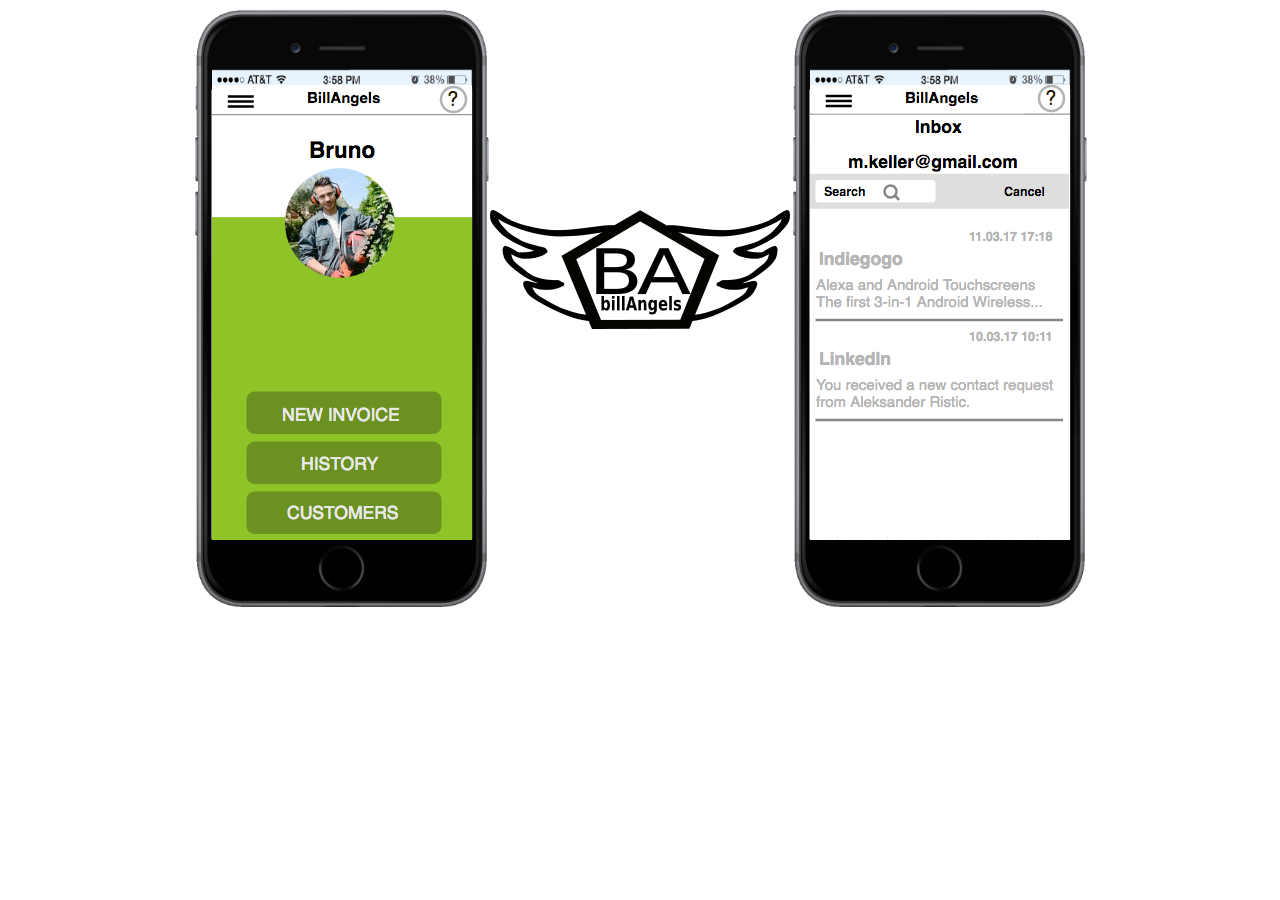
==== static/index.html @ af14f234 "first iteration" ====
<!DOCTYPE html>
<html lang="en">
<head>
    <meta charset="UTF-8">
    <title>Billing Angels</title>

    <link type="text/css" rel="stylesheet" href="css/bootstrap.css"/>
    <link type="text/css" rel="stylesheet" href="css/bootstrap-theme.css"/>
    <link type="text/css" rel="stylesheet" href="css/style.css"/>
</head>
<body>

<div class="center">
    <div class="center-block">
        <div class="iphone-holder">
            <img class="iphone" src="images/iPhone_7_cut_out.png">
            <iframe class="iframe" scrolling="no" src="left_start.html"></iframe>
        </div>
        <img style="margin-top: 200px" src="images/ba-logo.png">
        <div class="iphone-holder iphone-holder-right">
            <img class="iphone" scrolling="no" src="images/iPhone_7_cut_out.png">
            <iframe class="iframe" scrolling="no" src="right_start.html"></iframe>
        </div>
    </div>
</div>

<div id="the-basics" style="display: none;">
    <input class="typeahead" type="text" placeholder="States of USA">
</div>

<script src="js/jquery.js"></script>
<script src="js/typeahead.jquery.js"></script>

<script>
    var substringMatcher = function (strs) {
        return function findMatches(q, cb) {
            var matches, substringRegex;

            // an array that will be populated with substring matches
            matches = [];

            // regex used to determine if a string contains the substring `q`
            substrRegex = new RegExp(q, 'i');

            // iterate through the pool of strings and for any string that
            // contains the substring `q`, add it to the `matches` array
            $.each(strs, function (i, str) {
                if (substrRegex.test(str)) {
                    matches.push(str);
                }
            });

            cb(matches);
        };
    };

    var states = ['Alabama', 'Alaska', 'Arizona', 'Arkansas', 'California',
        'Colorado', 'Connecticut', 'Delaware', 'Florida', 'Georgia', 'Hawaii',
        'Idaho', 'Illinois', 'Indiana', 'Iowa', 'Kansas', 'Kentucky', 'Louisiana',
        'Maine', 'Maryland', 'Massachusetts', 'Michigan', 'Minnesota',
        'Mississippi', 'Missouri', 'Montana', 'Nebraska', 'Nevada', 'New Hampshire',
        'New Jersey', 'New Mexico', 'New York', 'North Carolina', 'North Dakota',
        'Ohio', 'Oklahoma', 'Oregon', 'Pennsylvania', 'Rhode Island',
        'South Carolina', 'South Dakota', 'Tennessee', 'Texas', 'Utah', 'Vermont',
        'Virginia', 'Washington', 'West Virginia', 'Wisconsin', 'Wyoming'
    ];

    $('#the-basics .typeahead').typeahead({
            hint: true,
            highlight: true,
            minLength: 1
        },
        {
            name: 'states',
            source: substringMatcher(states)
        });
</script>


</body>
</html>
---- static/css/style.css ----
body {
    margin: 0;
}

body, input, p, strong, span {
    font-family: Arial, sans-serif;
}

.center {
    text-align: center;
}

.center-block {
    margin-top: 10px;
    display: inline-block;
}

.iphone-holder {
    height: 600px;
    float: left;
    position: relative;
}

.iphone-holder-right {
    float: right;
}

.iphone {
    height: 100%;
}

.iframe {
    position: absolute;
    border: none;
    top: 75px;
    left: 20px;
    width: 260px;
    height: 455px;
    overflow: hidden;
}

.screen {
    z-index: -1;
    position: absolute;
    left: -3px;
    top: -4px;
}

.contacts {
    position: absolute;
    top: 200px;
    left: 62px;
    border: none;
}

.contact-card {
    position: relative;
    padding: 3px;
    background-color: white;
    box-shadow: 2px 4px 8px 2px rgba(0, 0, 0, 0.2);
    width: 150px;
}

.card-avatar {
    float: left;
    width: 50px;
    margin-right: 5px;
}

.card-info-holder {

}

.card-name {
    margin-top: 5px;
    margin-bottom: 5px;
}

.card-rating {
    font-size: 0.7em;
    margin-top: 0;
}

.amount {
    position: absolute;
    top: 277px;
    left: 140px;
}

input, input:focus {
    border: none;
    outline: none;
}
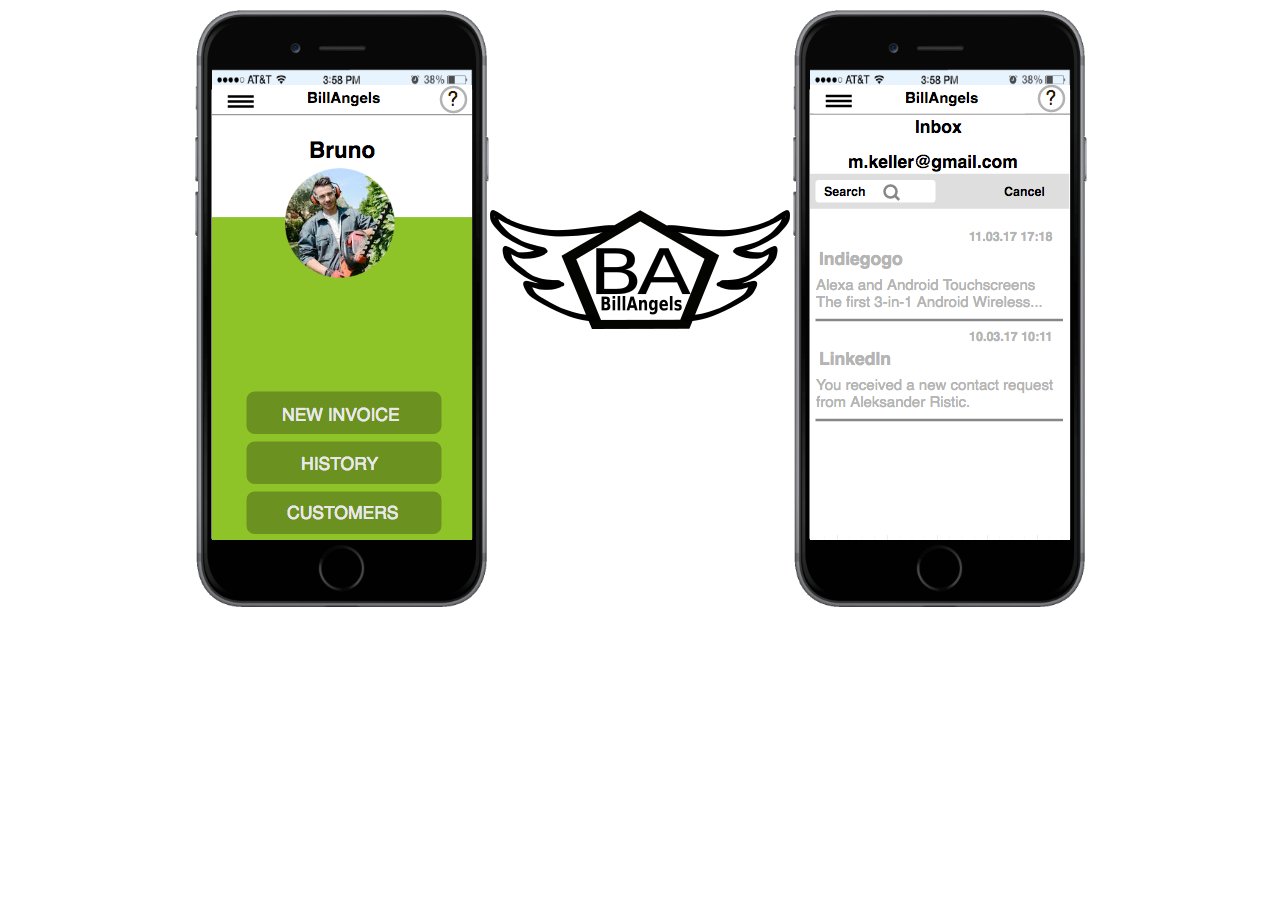
==== commit 038ab420: "first iteration" ====
--- a/static/index.html
+++ b/static/index.html
@@ -18,7 +18,7 @@
         </div>
         <img style="margin-top: 200px" src="images/ba-logo.png">
         <div class="iphone-holder iphone-holder-right">
-            <img class="iphone" scrolling="no" src="images/iPhone_7_cut_out.png">
+            <img class="iphone" src="images/iPhone_7_cut_out.png">
             <iframe class="iframe" scrolling="no" src="right_start.html"></iframe>
         </div>
     </div>
--- a/static/css/style.css
+++ b/static/css/style.css
@@ -58,7 +58,7 @@
     padding: 3px;
     background-color: white;
     box-shadow: 2px 4px 8px 2px rgba(0, 0, 0, 0.2);
-    width: 150px;
+    width: 170px;
 }
 
 .card-avatar {
@@ -73,12 +73,13 @@
 
 .card-name {
     margin-top: 5px;
-    margin-bottom: 5px;
+    margin-bottom: 2px;
 }
 
 .card-rating {
-    font-size: 0.7em;
+    font-size: 0.6em;
     margin-top: 0;
+    margin-bottom: 0;
 }
 
 .amount {
